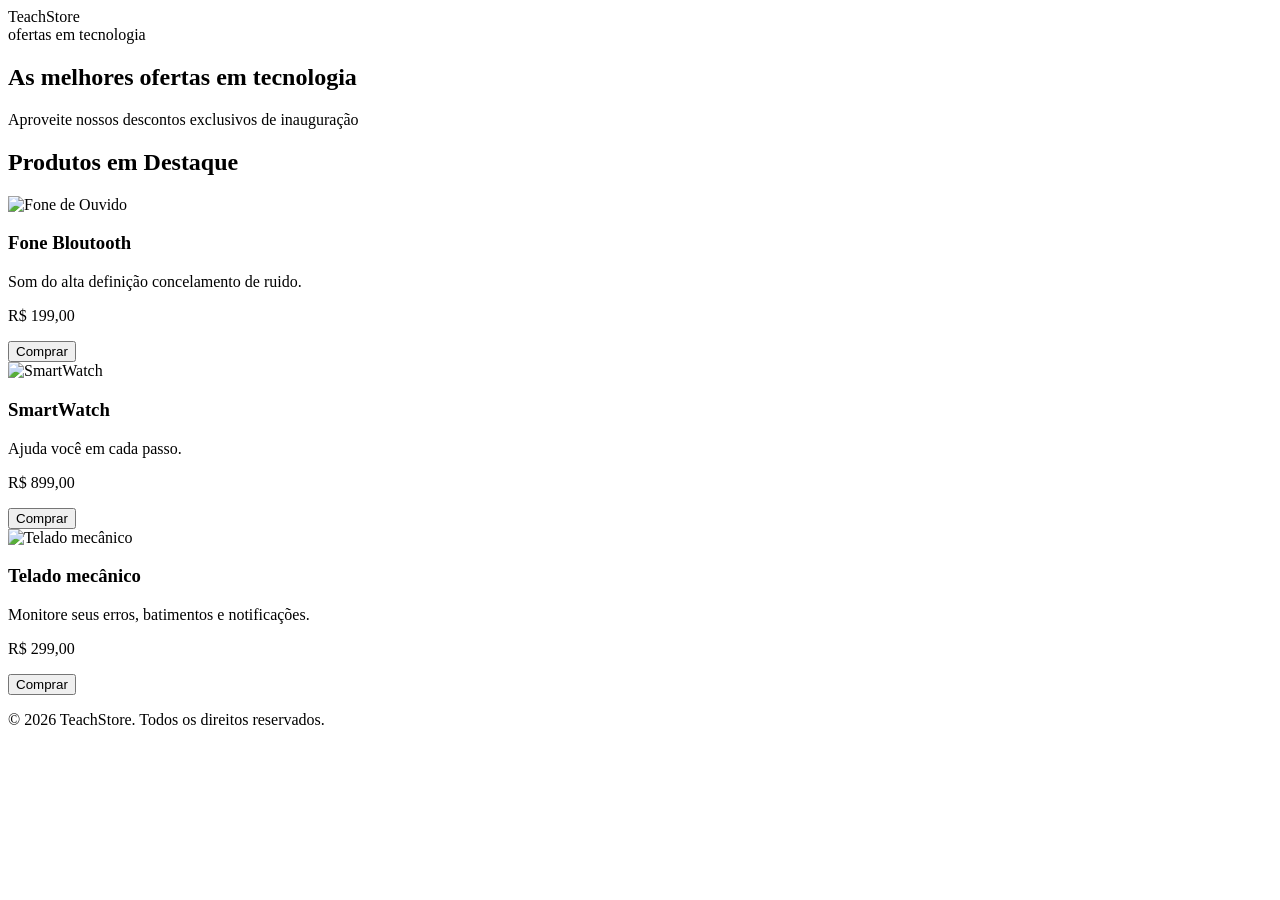
==== index.html @ dde21157 "projeto d curso" ====
<!DOCTYPE html>
<html lang="en">
<head>
    <meta charset="UTF-8">
    <link rel="stylesheet" href="./index7.css">
    <meta name="viewport" content="width=device-width, initial-scale=1.0">
    <title>TeachStore - Produtos</title>
</head>
<body>
    <header>
        <div class="logo">TeachStore</div>
        <nav>
            <a href="./index.html"></a>
            <a href="/contato.html"></a>
        </nav>
    </header>

    <section class="banner">ofertas em tecnologia
        <h1>As melhores ofertas em tecnologia </h1>
        <p>Aproveite nossos descontos exclusivos de inauguração</p>

    </section>

    <main>
        <h2>Produtos em Destaque</h2>
        <div class="product-grid">
            <div class="card">
                <img src="" alt="Fone de Ouvido">
                <h3>Fone Bloutooth</h3>
                <p class="description">Som do alta definição concelamento de ruido.</p>
                <p class="price">R$ 199,00</p>
                <button class="btn">Comprar</button>
            </div>
            <div class="card">
                <img src="" alt="SmartWatch">
                <h3>SmartWatch</h3>
                <p class="description">Ajuda você em cada passo.</p>
                <p class="price">R$ 899,00</p>
                <button class="btn">Comprar</button>
            </div>
            <div class="card">
                <img src="" alt="Telado mecânico">
                <h3>Telado mecânico</h3>
                <p class="description">Monitore seus erros, batimentos e notificações.</p>
                <p class="price">R$ 299,00</p>
                <button class="btn">Comprar</button>
            </div>
        </div>
    </main>

    <footer>
        <p>&copy; 2026 TeachStore. Todos os direitos reservados.</p>
    </footer>

</body>
</html>
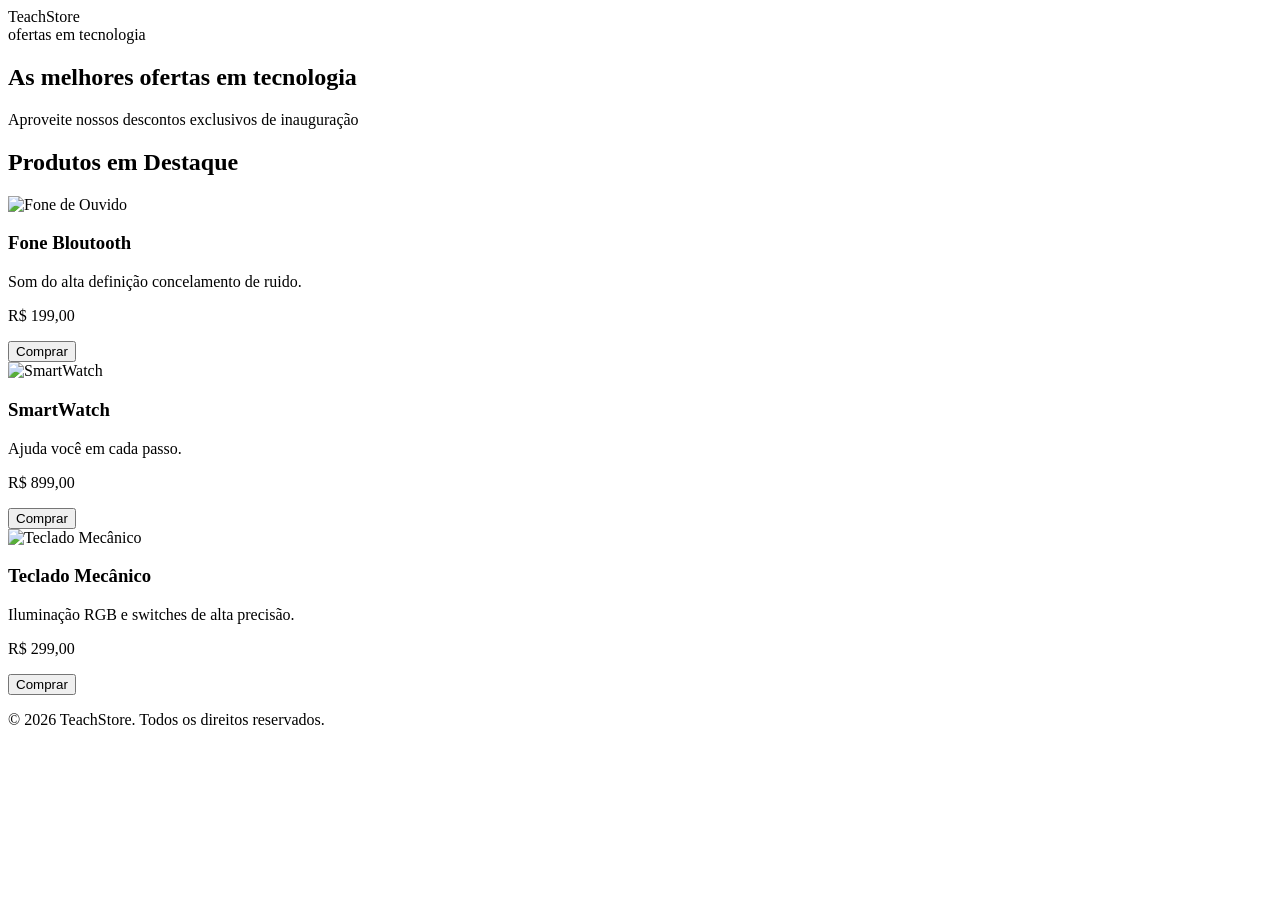
==== commit 4ac8ae34: "projeto do curso" ====
--- a/index.html
+++ b/index.html
@@ -39,9 +39,9 @@
                 <button class="btn">Comprar</button>
             </div>
             <div class="card">
-                <img src="" alt="Telado mecânico">
-                <h3>Telado mecânico</h3>
-                <p class="description">Monitore seus erros, batimentos e notificações.</p>
+                <img src="" alt="Teclado Mecânico">
+                <h3>Teclado Mecânico </h3>
+                <p class="description">Iluminação RGB e switches de alta precisão.</p>
                 <p class="price">R$ 299,00</p>
                 <button class="btn">Comprar</button>
             </div>
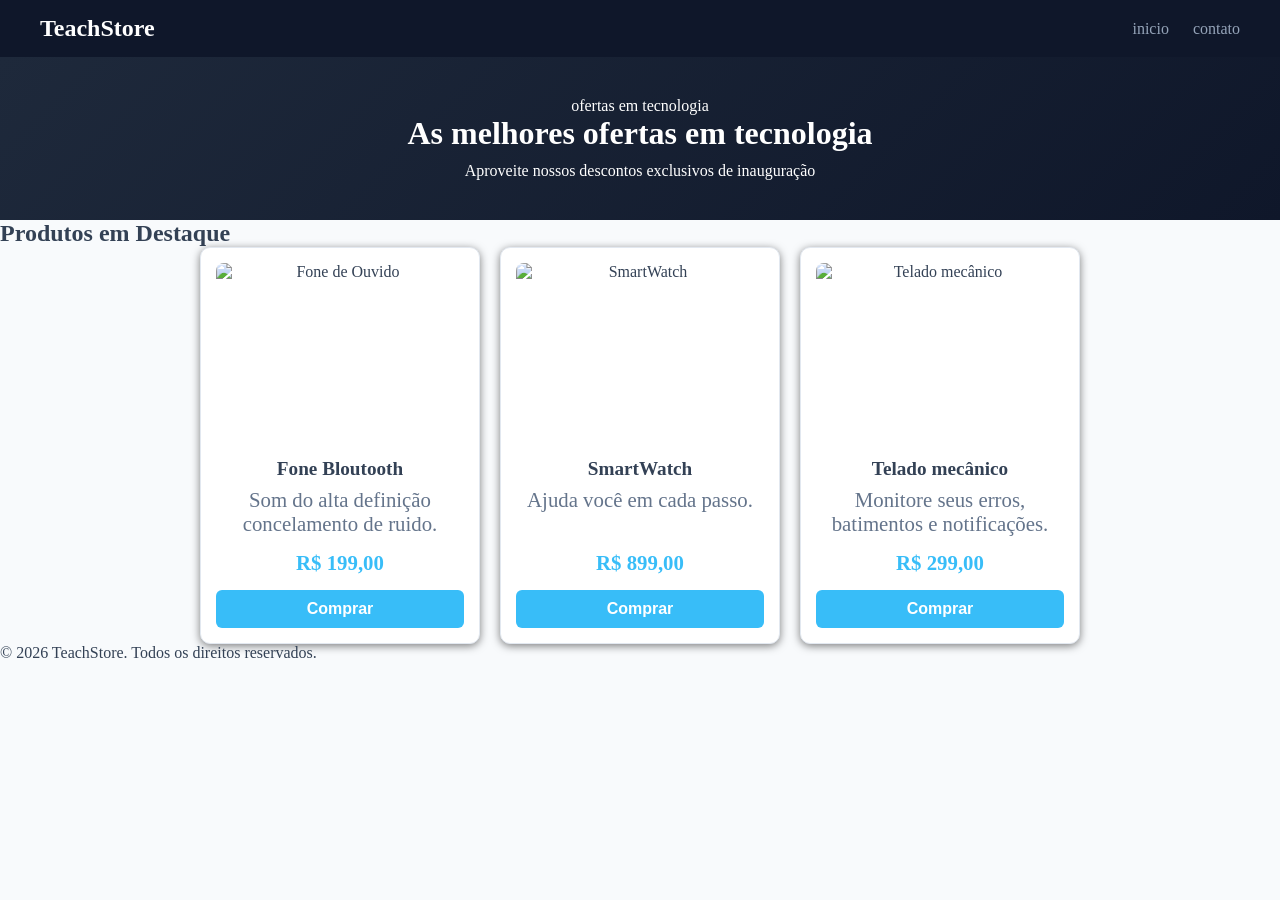
==== commit 808e483a: "projeto do curso. fim" ====
--- a/index.html
+++ b/index.html
@@ -1,5 +1,5 @@
 <!DOCTYPE html>
-<html lang="en">
+<html lang="pt-br">
 <head>
     <meta charset="UTF-8">
     <link rel="stylesheet" href="./index7.css">
@@ -10,8 +10,8 @@
     <header>
         <div class="logo">TeachStore</div>
         <nav>
-            <a href="./index.html"></a>
-            <a href="/contato.html"></a>
+            <a href="./index.html">inicio</a>
+            <a href="./contato.html">contato</a>
         </nav>
     </header>
 
@@ -39,9 +39,9 @@
                 <button class="btn">Comprar</button>
             </div>
             <div class="card">
-                <img src="" alt="Teclado Mecânico">
-                <h3>Teclado Mecânico </h3>
-                <p class="description">Iluminação RGB e switches de alta precisão.</p>
+                <img src="" alt="Telado mecânico">
+                <h3>Telado mecânico</h3>
+                <p class="description">Monitore seus erros, batimentos e notificações.</p>
                 <p class="price">R$ 299,00</p>
                 <button class="btn">Comprar</button>
             </div>
--- a/index7.css
+++ b/index7.css
@@ -0,0 +1,201 @@
+/* Resetando as configurações padrões do navegador */
+* {
+    margin: 0;
+    padding: 0;
+    box-sizing: border-box;
+}
+
+body {
+    background-color: #f8fafc;
+    color: #334155;
+
+    display: flex;
+    flex-direction: column;
+    /* Altura minima */
+    min-height: 100vh;
+}
+
+/* Cabeçalho */
+
+header {
+    background-color: #0f172a;
+    padding: 15px 40px;
+    display: flex;
+    justify-content: space-between;
+    align-items: center;
+}
+
+/* Estilizando um elemento a partir da sua classe */
+.logo {
+    color: #FFF;
+    font-size: 1.5rem;
+    /* Coloca a fonte em negrito */
+    font-weight: bold;
+}
+
+nav a {
+    color: #94a3b8;
+    /* Tira a decoração do link ( underline ) */
+    text-decoration: none;
+    margin-left: 20px;
+    /* Peso da fonte ( negrito ) */
+    font-weight: 500;
+    /* Aplica uma transição */
+    transition: .2s;
+}
+
+/* Aplica um efeito ao passar o ponteiro por cima de um elemento */
+nav a:hover,
+nav a.active {
+    color: #38bdf8;
+}
+
+.banner {
+    /* Adiciona um gradiente */
+    background: linear-gradient(135deg, #1e293b, #0f172a);
+    color: #FFF;
+    /* Alinha o texto ao centro */
+    text-align: center;
+    padding: 40px 20px;
+}
+
+.banner h1 {
+    font-size: 2rem;
+    margin-bottom: 10px;
+}
+
+.container {
+    max-width: 1000px;
+    margin: 30px auto;
+    padding: 0 20px;
+    flex: 1;
+}
+
+.container h2 {
+    font-size: 1.6rem;
+    margin-bottom: 20px;
+    color: #0f172a;
+}
+
+.subtitle {
+    margin-bottom: 25px;
+    color: #64748b;
+}
+
+/* Grade de produtos */
+
+.product-grid {
+    display: flex;
+    gap: 20px;
+    flex-wrap: wrap;
+    justify-content: center;
+}
+
+.card {
+    background-color: #FFF;
+    border: 1px solid #e2e8f0;
+    border-radius: 10px;
+    width: 280px;
+    padding: 15px;
+    text-align: center;
+    box-shadow: 0 2px 8px rgba(0, 0, 0, 0.5);
+    display: flex;
+    flex-direction: column;
+}
+
+.card img {
+    width: 100%;
+    height: 180px;
+    /* Encaixe do objeto */
+    object-fit: cover;
+    border-radius: 8px;
+    margin-bottom: 15px;
+}
+
+.card h3{
+    font-size: 1.2rem;
+    margin-bottom: 8px;
+
+}
+.description{
+    font-size: 1.3rem;
+    color: #64748b;
+    margin-bottom: 15px;
+    flex-grow: 1;
+}
+
+.price{
+    font-size: 1.3rem;
+    font-weight: bold;
+    color:#38bdf8;
+    margin-bottom: 15px;
+
+}
+
+.btn{
+    background-color: #38bdf8;
+    color: #FFF;
+    border: none;
+    padding: 10px 15px;
+    border-radius: 6px;
+    font-size: 1rem;
+    font-weight: 600;
+    cursor: pointer;
+    transition: .2s;
+    width: 100%;
+
+}
+
+.btn:hover{
+    background-color: blue;
+
+}
+
+.contact-form{
+    background-color: #FFF;
+    padding: 25px;
+    border-radius: 10px;
+    border: 1px solid #e2e8f0;
+    max-width: 500px;
+
+
+}
+
+.form-group label{
+    margin-bottom: 15px;
+    display: flex;
+    flex-direction: column;
+
+}
+
+.form-group label{
+    margin-bottom: 5px;
+    display: flex;
+    font-weight: 500;
+}
+.form-group input,
+.form-group textarea{
+    padding: 10px;
+    border: 1px solid #cbd5e1;
+    border-radius: 6px;
+    font-size: 95rem;
+
+}
+
+.form-group input:focus,
+.form-group textarea:focus{
+    outline: none;
+    border-color: #0284c7;
+
+
+
+}
+
+.footer{
+    background-color: #0f172a;
+    color: #94a3b8;
+    text-align: center;
+    padding: 20px;
+    margin-top: 40px;
+    font-size: .9rem;
+}
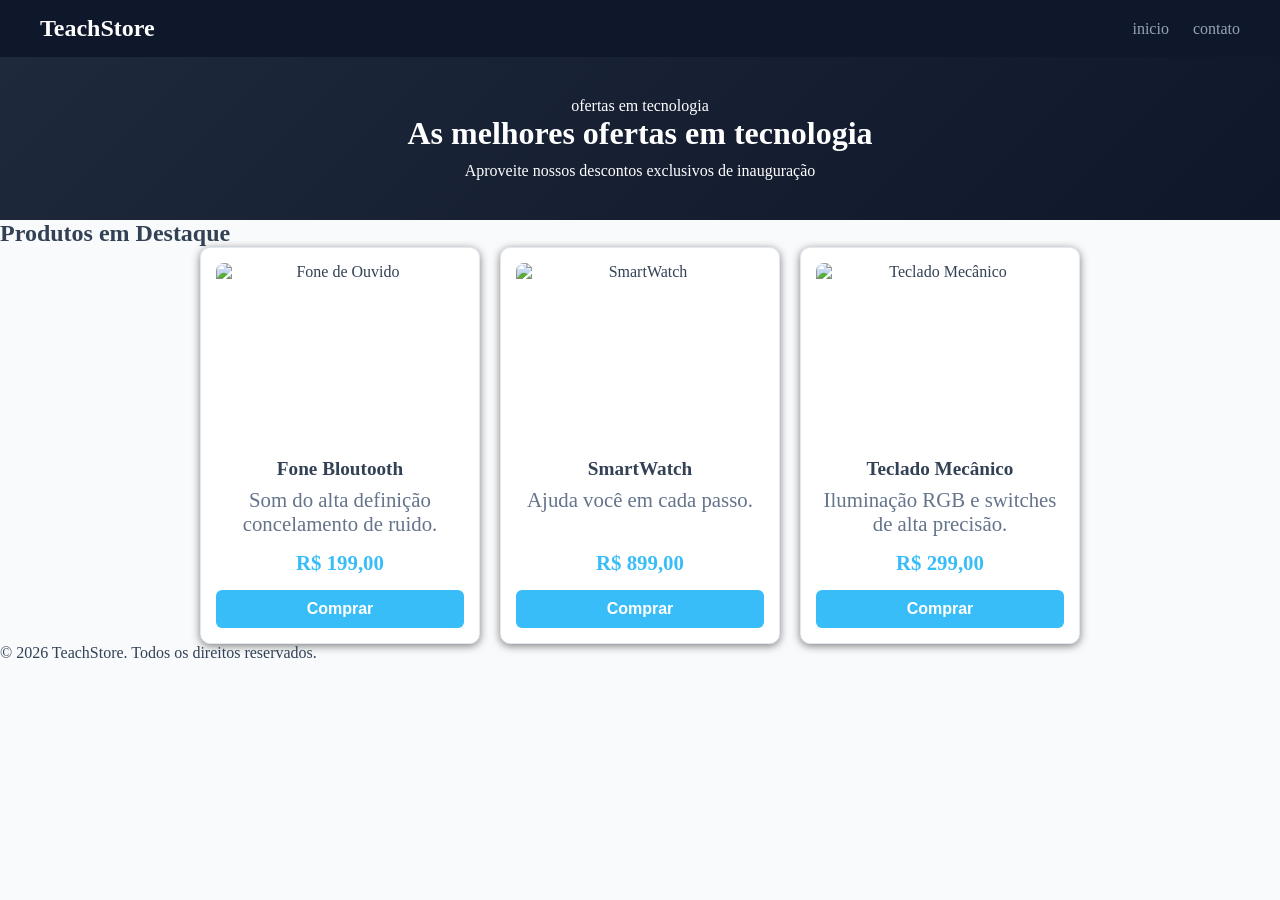
==== commit 122ca951: "Merge branch 'main' of https://github.com/gabrielassisgomes015-byte/curso" ====
--- a/index.html
+++ b/index.html
@@ -39,9 +39,9 @@
                 <button class="btn">Comprar</button>
             </div>
             <div class="card">
-                <img src="" alt="Telado mecânico">
-                <h3>Telado mecânico</h3>
-                <p class="description">Monitore seus erros, batimentos e notificações.</p>
+                <img src="" alt="Teclado Mecânico">
+                <h3>Teclado Mecânico </h3>
+                <p class="description">Iluminação RGB e switches de alta precisão.</p>
                 <p class="price">R$ 299,00</p>
                 <button class="btn">Comprar</button>
             </div>
